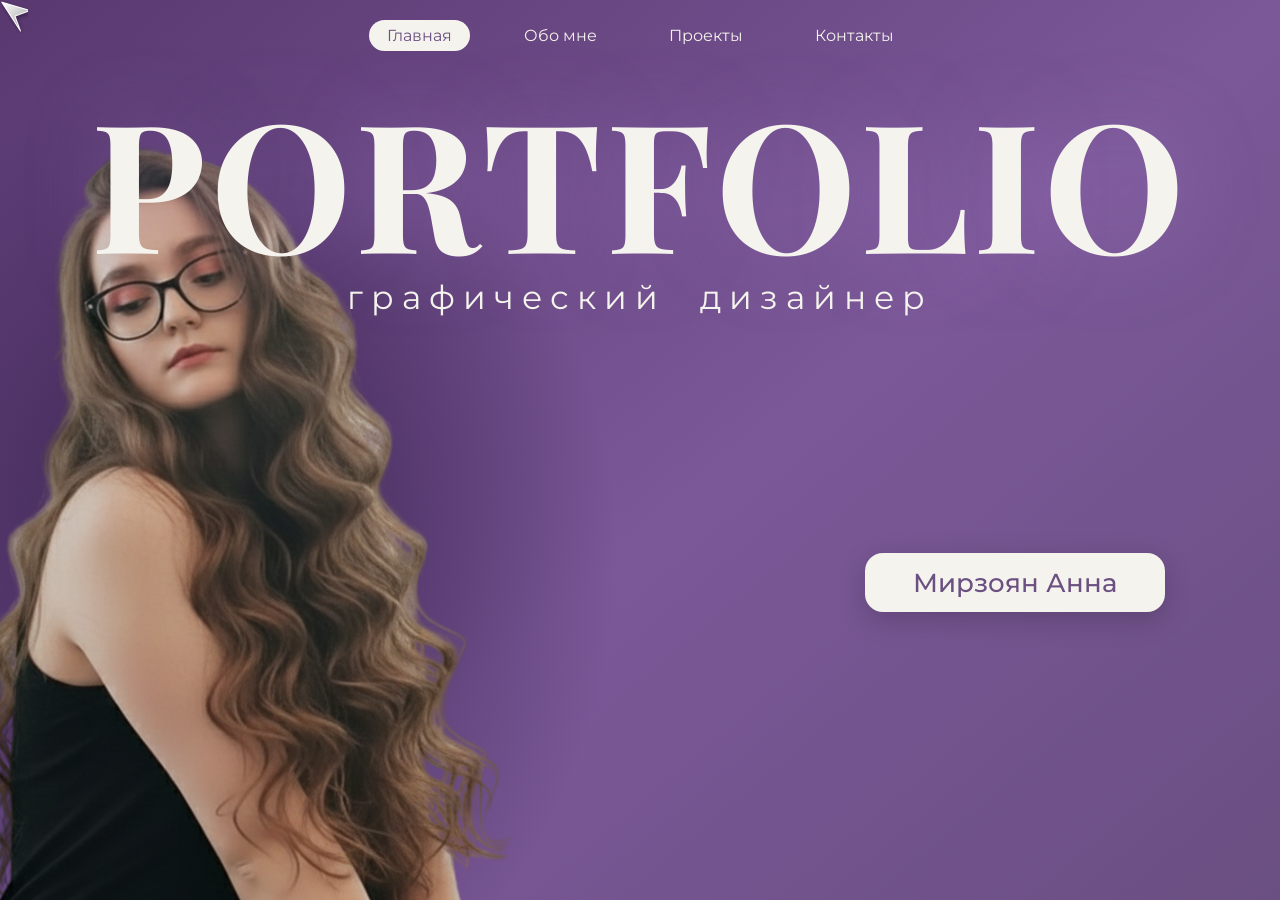
==== index.html @ 2890fb09 "Add files via upload" ====
<!DOCTYPE html>
<html lang="ru">
<head>
<meta charset="UTF-8">
<meta name="viewport" content="width=device-width, initial-scale=1.0">
<title>Анна Мирзоян — Графический дизайнер</title>
<link href="https://fonts.googleapis.com/css2?family=Montserrat:wght@400;500;600&family=Playfair+Display:wght@400;700&display=swap" rel="stylesheet">
<style>
*,*::before,*::after{margin:0;padding:0;box-sizing:border-box}
:root{--p:#6b5082;--cream:#f5f3ed;--lt:#5a3d70}
html,body{width:100%;height:100%;overflow:hidden;cursor:none;font-family:'Montserrat',sans-serif;background:var(--p);transition:background .4s}

/* CURSOR */
#cur{position:fixed;top:0;left:0;width:28px;height:36px;pointer-events:none;z-index:99999;transition:transform .15s}
body.light #cur path{stroke:#333}

/* NAV */
nav{position:fixed;top:0;left:0;right:0;z-index:1000;display:flex;justify-content:center;gap:36px;padding:20px 0}
nav button{font-family:'Montserrat',sans-serif;font-size:16px;background:transparent;border:none;color:var(--cream);cursor:none;padding:6px 18px;border-radius:20px;transition:all .25s}
nav button.active{background:var(--cream);color:var(--p)}
nav button:hover:not(.active){opacity:.75;transform:translateY(-2px)}
body.light nav button{color:var(--lt)}
body.light nav button.active{background:var(--lt);color:#fff}

/* TABS */
.tab{display:none;position:fixed;inset:0;overflow:hidden}
.tab.active{display:block}
.tab.anim{animation:fadeUp .45s ease both}
@keyframes fadeUp{from{opacity:0;transform:translateY(18px)}to{opacity:1;transform:translateY(0)}}

/* ══ HOME ══ */
#home{background:linear-gradient(140deg,#593870 0%,#7b5898 55%,#6a4f82 100%)}
#home::before{content:'';position:absolute;inset:0;z-index:0;background:radial-gradient(ellipse 52% 88% at 16% 62%,rgba(35,18,55,.72) 0%,transparent 62%)}

.hero-photo{position:absolute;left:0;bottom:0;height:90vh;width:auto;object-fit:contain;object-position:left bottom;z-index:1;animation:slideL .9s cubic-bezier(.22,1,.36,1) both .1s}
@keyframes slideL{from{opacity:0;transform:translateX(-50px)}to{opacity:1;transform:translateX(0)}}

.hero-text{position:absolute;top:10%;left:0;right:0;text-align:center;z-index:2;pointer-events:none;animation:fadeDown .8s ease both .15s}
@keyframes fadeDown{from{opacity:0;transform:translateY(-22px)}to{opacity:1;transform:translateY(0)}}
.hero-text h1{font-family:'Playfair Display',serif;font-size:min(14vw,190px);color:var(--cream);line-height:1;letter-spacing:4px;text-shadow:0 0 80px rgba(180,140,220,.35)}
.hero-text p{font-size:min(2.6vw,36px);color:var(--cream);letter-spacing:8px;margin-top:8px}

.hero-btn{position:absolute;right:9%;bottom:32%;z-index:3;background:var(--cream);color:var(--p);font-family:'Montserrat',sans-serif;font-size:min(2vw,30px);font-weight:500;padding:14px 48px;border-radius:18px;border:none;cursor:none;box-shadow:0 8px 28px rgba(0,0,0,.18);animation:popIn .65s cubic-bezier(.34,1.56,.64,1) both .55s;transition:transform .3s,box-shadow .3s}
@keyframes popIn{from{opacity:0;transform:scale(.65)}to{opacity:1;transform:scale(1)}}
.hero-btn:hover{transform:scale(1.07);box-shadow:0 0 30px rgba(180,130,230,.55),0 14px 36px rgba(0,0,0,.22)}

/* ══ ABOUT ══ */
#about{background:#fff}
.about-scroll{position:absolute;inset:0;overflow-y:auto;overflow-x:hidden;display:flex;flex-direction:column;align-items:center;padding:90px 5% 60px}
.about-heading{font-family:'Playfair Display',serif;font-size:min(9vw,96px);color:var(--lt);text-align:center;width:100%;margin-bottom:40px;animation:fadeDown .6s ease both}
.about-grid{display:grid;grid-template-columns:1fr 1fr;gap:24px;width:100%;max-width:860px}
.card{background:var(--p);color:#fff;border-radius:22px;padding:32px;font-size:16px;line-height:1.65;box-shadow:0 12px 32px rgba(0,0,0,.13);animation:cardPop .5s ease both;transition:transform .3s,box-shadow .3s}
.card:nth-child(2){animation-delay:.15s}
.card:hover{transform:translateY(-6px);box-shadow:0 0 28px rgba(160,100,220,.4),0 18px 40px rgba(0,0,0,.18)}
@keyframes cardPop{from{opacity:0;transform:scale(.9) translateY(12px)}to{opacity:1;transform:scale(1) translateY(0)}}
.card p+p{margin-top:16px}
.sw-row{display:flex;gap:10px;margin-bottom:24px;flex-wrap:wrap}
.sw{width:48px;height:48px;background:#fff;color:var(--p);border-radius:12px;display:flex;align-items:center;justify-content:center;font-weight:700;font-size:17px;transition:.25s;cursor:none;flex-shrink:0}
.sw:hover{transform:translateY(-8px);box-shadow:0 0 16px rgba(255,255,255,.6)}
.sk-list{list-style:none}
.sk-list li{padding:9px 0 9px 22px;position:relative;font-size:16px}
.sk-list li::before{content:'';position:absolute;left:0;top:50%;transform:translateY(-50%);width:8px;height:8px;background:#fff;border-radius:50%}

/* ══ PROJECTS ══ */
#projects{background:var(--p)}
.proj-scroll{position:absolute;inset:0;overflow-y:auto;overflow-x:hidden;padding:80px 3% 40px}
.proj-grid-top{display:grid;grid-template-columns:1fr 1.5fr;gap:16px;max-width:1060px;margin:0 auto 16px}
.proj-grid-bot{display:grid;grid-template-columns:2fr 1fr;gap:16px;max-width:1060px;margin:0 auto}
.pc{background:var(--cream);border-radius:22px;padding:20px;color:var(--lt);display:flex;flex-direction:column;overflow:hidden;transition:transform .35s,box-shadow .35s;animation:cardPop .5s ease both}
.pc:nth-child(2){animation-delay:.1s}.pc:nth-child(3){animation-delay:.2s}.pc:nth-child(4){animation-delay:.3s}
.pc:hover{transform:translateY(-8px) scale(1.01);box-shadow:0 0 36px rgba(200,150,255,.45),0 20px 44px rgba(0,0,0,.28)}
.pc h3{font-family:'Playfair Display',serif;font-size:clamp(16px,1.8vw,26px);text-align:center;margin-bottom:12px;flex-shrink:0}
.imgs{display:flex;gap:8px;justify-content:center;align-items:center;flex:1;min-height:0}
.imgs img{border-radius:10px;object-fit:contain;max-width:100%;max-height:100%;transition:transform .3s,box-shadow .3s;cursor:pointer}
.imgs img:hover{transform:scale(1.07);box-shadow:0 0 18px rgba(160,100,220,.5)}
.id-wrap{display:flex;gap:10px;flex:1;min-height:0;overflow:hidden}
.id-main{border-radius:10px;object-fit:cover;width:42%;height:100%;transition:transform .3s,box-shadow .3s;cursor:pointer}
.id-main:hover{transform:scale(1.04);box-shadow:0 0 20px rgba(160,100,220,.5)}
.id-sm-grid{display:grid;grid-template-columns:1fr 1fr;grid-template-rows:1fr 1fr;gap:5px;width:58%;overflow:hidden}
.id-sm-grid div{display:flex;flex-direction:column;gap:2px;overflow:hidden}
.id-sm-grid span{font-size:10px;text-align:center;font-weight:600;color:var(--lt);flex-shrink:0}
.id-sm-grid img{width:100%;border-radius:7px;object-fit:cover;flex:1;min-height:0;transition:transform .3s,box-shadow .3s;cursor:pointer}
.id-sm-grid img:hover{transform:scale(1.07);box-shadow:0 0 14px rgba(160,100,220,.5)}

/* ══ CONTACTS ══ */
#contacts{background:var(--cream)}
.cont-wrap{position:absolute;inset:0;display:flex;flex-direction:column;align-items:center;justify-content:center;text-align:center;padding:80px 30px 40px;color:var(--lt);overflow-y:auto}
.cont-wrap h2{font-family:'Montserrat',sans-serif;font-size:clamp(24px,3.2vw,52px);font-weight:600;line-height:1.3;margin-bottom:48px;color:var(--lt);text-align:center;width:100%;animation:fadeDown .7s ease both}
.launch{display:inline-block;text-decoration:none;background:linear-gradient(100deg,#6b4f80,#a07cc8);color:#fff;font-family:'Montserrat',sans-serif;font-size:clamp(26px,3.8vw,62px);font-weight:600;padding:20px 60px;border-radius:60px;cursor:none;box-shadow:0 10px 30px rgba(0,0,0,.18);animation:popIn .7s cubic-bezier(.34,1.56,.64,1) both .2s;transition:transform .3s,box-shadow .3s;margin-bottom:40px}
.launch:hover{transform:scale(1.06);box-shadow:0 0 50px rgba(160,100,240,.6),0 18px 44px rgba(0,0,0,.25)}
.tg{font-size:clamp(18px,2.2vw,36px);color:var(--lt);text-decoration:none;display:inline-block;transition:transform .3s,color .3s;cursor:none;animation:fadeUp .6s ease both .35s}
.tg:hover{transform:scale(1.1);color:var(--p);text-shadow:0 0 20px rgba(160,100,220,.5)}
.cont-sub{font-size:clamp(13px,1.1vw,18px);opacity:.6;margin-top:18px;animation:fadeUp .6s ease both .45s;color:var(--lt)}

/* ══ LIGHTBOX ══ */
#lightbox{position:fixed;inset:0;z-index:9998;background:rgba(0,0,0,.88);display:none;align-items:center;justify-content:center;backdrop-filter:blur(6px)}
#lightbox.open{display:flex;animation:fadeUp .25s ease both}
#lightbox img{max-width:90vw;max-height:90vh;border-radius:12px;box-shadow:0 0 60px rgba(180,120,255,.5);transform-origin:center;transition:transform .15s ease;cursor:none}
#lb-hint{position:fixed;bottom:24px;left:50%;transform:translateX(-50%);color:rgba(255,255,255,.55);font-size:14px;pointer-events:none;z-index:9999;letter-spacing:.5px;white-space:nowrap}

/* ══════════════════════════════════════════
   TABLET ≤ 900px
══════════════════════════════════════════ */
@media(max-width:900px){
  nav{gap:18px;padding:14px 12px;flex-wrap:wrap}
  nav button{font-size:14px;padding:5px 14px}
  .hero-text h1{font-size:min(18vw,120px)}
  .hero-text p{font-size:min(3.5vw,22px);letter-spacing:4px}
  .hero-btn{font-size:min(3vw,20px);padding:12px 32px;right:6%;bottom:20%}
  .hero-photo{height:70vh}
  .about-heading{font-size:min(12vw,72px)}
  .about-grid{grid-template-columns:1fr;max-width:520px}
  .proj-grid-top{grid-template-columns:1fr}
  .proj-grid-bot{grid-template-columns:1fr}
  .cont-wrap h2{font-size:clamp(22px,4.5vw,40px)}
  .launch{font-size:clamp(22px,5vw,44px);padding:16px 40px}
}

/* ══════════════════════════════════════════
   MOBILE ≤ 600px
══════════════════════════════════════════ */
@media(max-width:600px){
  /* Cursor off on touch */
  #cur{display:none}
  html,body{cursor:auto}

  /* Nav */
  nav{gap:4px;padding:10px 6px;flex-wrap:wrap;background:rgba(0,0,0,.15)}
  nav button{font-size:12px;padding:4px 10px;border-radius:14px}

  /* HOME — photo stays bottom-left, text above it */
  #home{overflow:hidden}
  .hero-photo{
    height:75vh;
    width:auto;
    position:absolute;
    left:0;
    bottom:0;
    z-index:1}
  .hero-text{
    position:absolute;
    top:12%;
    left:0;right:0;
    z-index:2;
    text-align:center;
    pointer-events:none}
  .hero-text h1{font-size:13vw;letter-spacing:0px}
  .hero-text p{font-size:4vw;letter-spacing:2px;margin-top:4px}
  .hero-btn{
    font-size:4.5vw;
    padding:12px 28px;
    right:5%;
    bottom:12%;
    z-index:3}

  /* ABOUT — single column, no overflow */
  .about-scroll{padding:70px 12px 40px}
  .about-heading{font-size:min(13vw,52px);margin-bottom:20px}
  .about-grid{
    grid-template-columns:1fr;
    gap:14px;
    width:100%;
    max-width:100%}
  .card{padding:20px;font-size:14px;border-radius:16px}
  .card p+p{margin-top:12px}
  .sw{width:40px;height:40px;font-size:14px}
  .sk-list li{font-size:14px;padding:7px 0 7px 20px}

  /* PROJECTS */
  .proj-scroll{padding:65px 8px 30px}
  .proj-grid-top,.proj-grid-bot{
    grid-template-columns:1fr;
    margin-bottom:10px}
  .pc{padding:14px;border-radius:16px;min-height:200px}
  .pc h3{font-size:5vw;margin-bottom:10px}
  .id-wrap{flex-direction:column;gap:8px}
  .id-main{width:100%;height:160px;object-fit:cover;flex:none}
  .id-sm-grid{width:100%;height:auto}
  .id-sm-grid img{height:70px}
  .imgs img{max-height:130px}

  /* CONTACTS */
  .cont-wrap{padding:70px 16px 40px;justify-content:center}
  .cont-wrap h2{font-size:6vw;margin-bottom:28px}
  .launch{font-size:6.5vw;padding:14px 24px;border-radius:36px;margin-bottom:24px}
  .tg{font-size:5vw}
  .cont-sub{font-size:3.5vw}

  /* LIGHTBOX */
  #lb-hint{font-size:11px;bottom:12px;text-align:center;width:90%}
}
</style>
</head>
<body>

<svg id="cur" viewBox="0 0 30 38" fill="none">
  <defs>
    <linearGradient id="cg" x1="0%" y1="0%" x2="100%" y2="100%">
      <stop offset="0%" stop-color="#fff"/>
      <stop offset="55%" stop-color="#c8c8c8"/>
      <stop offset="100%" stop-color="#606060"/>
    </linearGradient>
    <filter id="cs"><feDropShadow dx="1" dy="2" stdDeviation="2" flood-color="#0006"/></filter>
  </defs>
  <path d="M2 2 L22 33 L16 17 L32 11 Z" fill="url(#cg)" stroke="#fff" stroke-width="1.1" stroke-linejoin="round" filter="url(#cs)"/>
</svg>

<nav>
  <button class="active" data-tab="home">Главная</button>
  <button data-tab="about">Обо мне</button>
  <button data-tab="projects">Проекты</button>
  <button data-tab="contacts">Контакты</button>
</nav>

<!-- HOME -->
<section id="home" class="tab active">
  <img src="images/Gemini_Generated_Image_dy2havdy2havdy2h_no_bg_preview_carve_photos.png"
       class="hero-photo" alt="Анна" onerror="this.style.display='none'">
  <div class="hero-text">
    <h1>PORTFOLIO</h1>
    <p>графический&nbsp;&nbsp;дизайнер</p>
  </div>
  <button class="hero-btn">Мирзоян Анна</button>
</section>

<!-- ABOUT -->
<section id="about" class="tab">
  <div class="about-scroll">
    <h2 class="about-heading">ABOUT ME</h2>
    <div class="about-grid">
      <div class="card">
        <p>Привет! Меня зовут Аня.<br>Я — начинающий графический дизайнер.</p>
        <p>У меня два образования по специальности: среднее профессиональное (с отличием) и неоконченное высшее (учусь на втором курсе)</p>
        <p>Я работаю с фирменным стилем, брендингом и айдентикой. Так же занимаюсь инфографикой, разработкой печатной продукции и разработкой визуальных материалов для маркетплейсов.</p>
      </div>
      <div class="card">
        <div class="sw-row">
          <div class="sw">Ps</div><div class="sw">Ai</div>
          <div class="sw">Id</div><div class="sw" style="font-size:13px">Fig</div>
        </div>
        <ul class="sk-list">
          <li>Насмотренность</li>
          <li>Умение работать с нейросетями</li>
          <li>Внимание к деталям</li>
          <li>Креативность</li>
          <li>Организованность</li>
        </ul>
      </div>
    </div>
  </div>
</section>

<!-- PROJECTS -->
<section id="projects" class="tab">
  <div class="proj-scroll">
    <div class="proj-grid-top">
      <div class="pc">
        <h3>Инфографика</h3>
        <div class="imgs">
          <img src="images/Frame 1 1.png" alt="inf1" class="lb-img">
          <img src="images/Frame 2 1.png" alt="inf2" class="lb-img">
        </div>
      </div>
      <div class="pc">
        <h3>Фирменный&nbsp;стиль</h3>
        <div class="id-wrap">
          <img src="images/image 16.png" class="id-main lb-img" alt="brand-main">
          <div class="id-sm-grid">
            <div><span>Logo</span><img src="images/image 10.png" alt="logo" class="lb-img"></div>
            <div><span>Security field</span><img src="images/image 12.png" alt="sec" class="lb-img"></div>
            <div><span>Twists/dies</span><img src="images/image 11.png" alt="tw" class="lb-img"></div>
            <div><span>Corporate colors</span><img src="images/image 13.png" alt="col" class="lb-img"></div>
          </div>
        </div>
      </div>
    </div>
    <div class="proj-grid-bot">
      <div class="pc">
        <h3>Верстка</h3>
        <div class="imgs" style="flex-direction:row;gap:10px">
          <img src="images/image 14.png" alt="lay1" class="lb-img" style="flex:1;min-width:0;max-height:160px;object-fit:cover;border-radius:10px">
          <img src="images/image 15.png" alt="lay2" class="lb-img" style="flex:1;min-width:0;max-height:160px;object-fit:cover;border-radius:10px">
          <img src="images/image 17.png" alt="lay3" class="lb-img" style="flex:1;min-width:0;max-height:160px;object-fit:cover;border-radius:10px">
        </div>
      </div>
      <div class="pc">
        <h3>Разработка<br>упаковки</h3>
        <div class="imgs">
          <img src="images/image 18.png" alt="pack" class="lb-img">
        </div>
      </div>
    </div>
  </div>
</section>

<!-- CONTACTS -->
<section id="contacts" class="tab">
  <div class="cont-wrap">
    <h2>Вы долистали до конца,<br>это знак.<br>Пора писать!</h2>
    <a href="https://t.me/Gray_witch" target="_blank" class="launch">Запустить проект</a>
    <a href="https://t.me/Gray_witch" target="_blank" class="tg">ТГ: @Gray_witch</a>
    <p class="cont-sub">Ваше входящее сообщение — мой любимый вид уведомлений</p>
  </div>
</section>

<!-- LIGHTBOX -->
<div id="lightbox">
  <img id="lb-img" src="" alt="">
  <div id="lb-hint">Нажмите чтобы закрыть &nbsp;|&nbsp; Колесо мыши — приближение</div>
</div>

<script>
// Cursor
const cur = document.getElementById('cur');
document.addEventListener('mousemove', e => {
  cur.style.left = e.clientX + 'px';
  cur.style.top  = e.clientY + 'px';
});
document.querySelectorAll('a,button').forEach(el => {
  el.addEventListener('mouseenter', () => cur.style.transform = 'scale(1.6)');
  el.addEventListener('mouseleave', () => cur.style.transform = 'scale(1)');
});

// Tabs
const navBtns = document.querySelectorAll('nav button');
const tabs = document.querySelectorAll('.tab');
function go(id) {
  tabs.forEach(t => { t.classList.remove('active','anim'); });
  navBtns.forEach(b => b.classList.remove('active'));
  const sec = document.getElementById(id);
  const btn = document.querySelector(`[data-tab="${id}"]`);
  sec.classList.add('active');
  void sec.offsetWidth;
  sec.classList.add('anim');
  btn.classList.add('active');
  const light = id === 'about' || id === 'contacts';
  document.body.classList.toggle('light', light);
  document.body.style.background = light ? (id === 'about' ? '#fff' : '#f5f3ed') : '#6b5082';
}
navBtns.forEach(b => b.addEventListener('click', () => go(b.dataset.tab)));

// Lightbox
const lb = document.getElementById('lightbox');
const lbImg = document.getElementById('lb-img');
let lbScale = 1;
function openLb(src) { lbImg.src = src; lbScale = 1; lbImg.style.transform = 'scale(1)'; lb.classList.add('open'); }
function closeLb() { lb.classList.remove('open'); lbImg.src = ''; }
document.addEventListener('click', e => {
  const t = e.target;
  if (t.classList.contains('lb-img')) { openLb(t.src); return; }
  if (lb.classList.contains('open')) { closeLb(); }
});
document.addEventListener('keydown', e => { if (e.key === 'Escape') closeLb(); });
lb.addEventListener('wheel', e => {
  e.preventDefault();
  lbScale += e.deltaY < 0 ? 0.15 : -0.15;
  lbScale = Math.max(0.5, Math.min(5, lbScale));
  lbImg.style.transform = `scale(${lbScale})`;
}, { passive: false });
</script>
</body>
</html>
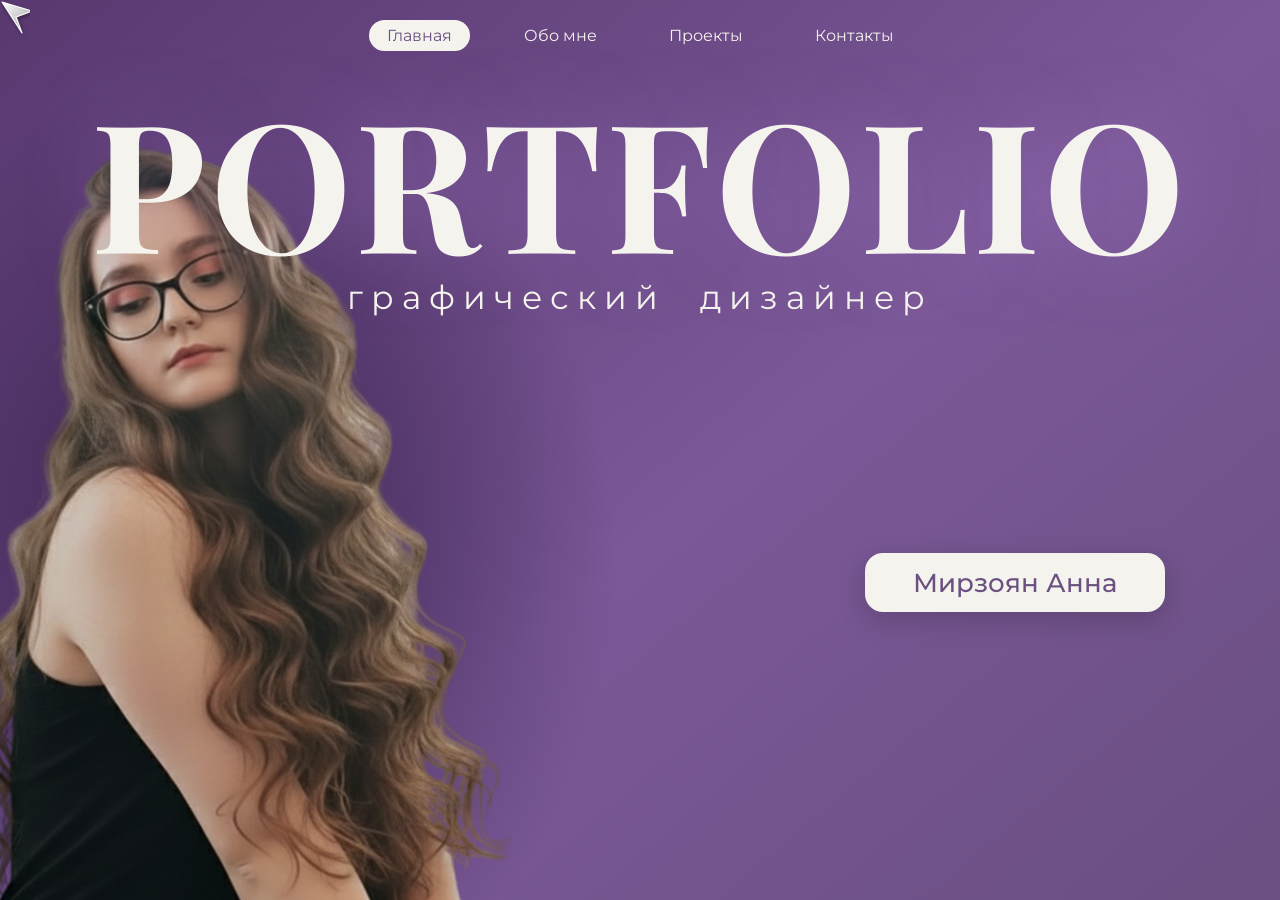
==== commit 19d341ff: "Add files via upload" ====
--- a/index.html
+++ b/index.html
@@ -10,9 +10,10 @@
 :root{--p:#6b5082;--cream:#f5f3ed;--lt:#5a3d70}
 html,body{width:100%;height:100%;overflow:hidden;cursor:none;font-family:'Montserrat',sans-serif;background:var(--p);transition:background .4s}
 
-/* CURSOR */
-#cur{position:fixed;top:0;left:0;width:28px;height:36px;pointer-events:none;z-index:99999;transition:transform .15s}
-body.light #cur path{stroke:#333}
+/* CURSOR — SVG, follows mouse */
+#cur{position:fixed;top:0;left:0;width:30px;height:38px;pointer-events:none;z-index:99999;transition:width .15s,height .15s}
+/* Kill system cursor everywhere */
+*{cursor:none !important}
 
 /* NAV */
 nav{position:fixed;top:0;left:0;right:0;z-index:1000;display:flex;justify-content:center;gap:36px;padding:20px 0}
@@ -54,32 +55,36 @@
 .card:hover{transform:translateY(-6px);box-shadow:0 0 28px rgba(160,100,220,.4),0 18px 40px rgba(0,0,0,.18)}
 @keyframes cardPop{from{opacity:0;transform:scale(.9) translateY(12px)}to{opacity:1;transform:scale(1) translateY(0)}}
 .card p+p{margin-top:16px}
-.sw-row{display:flex;gap:10px;margin-bottom:24px;flex-wrap:wrap}
-.sw{width:48px;height:48px;background:#fff;color:var(--p);border-radius:12px;display:flex;align-items:center;justify-content:center;font-weight:700;font-size:17px;transition:.25s;cursor:none;flex-shrink:0}
-.sw:hover{transform:translateY(-8px);box-shadow:0 0 16px rgba(255,255,255,.6)}
+.sw-row{display:flex;gap:14px;margin-bottom:24px;flex-wrap:wrap}
+
+/* Убрали фон, увеличили размер контейнера для иконок */
+.sw{width:60px;height:60px;background:transparent;display:flex;align-items:center;justify-content:center;transition:.25s;cursor:none;flex-shrink:0}
+.sw:hover{transform:translateY(-8px) scale(1.05); filter:drop-shadow(0 10px 14px rgba(0,0,0,.15))}
+
 .sk-list{list-style:none}
 .sk-list li{padding:9px 0 9px 22px;position:relative;font-size:16px}
 .sk-list li::before{content:'';position:absolute;left:0;top:50%;transform:translateY(-50%);width:8px;height:8px;background:#fff;border-radius:50%}
 
 /* ══ PROJECTS ══ */
 #projects{background:var(--p)}
-.proj-scroll{position:absolute;inset:0;overflow-y:auto;overflow-x:hidden;padding:80px 3% 40px}
-.proj-grid-top{display:grid;grid-template-columns:1fr 1.5fr;gap:16px;max-width:1060px;margin:0 auto 16px}
-.proj-grid-bot{display:grid;grid-template-columns:2fr 1fr;gap:16px;max-width:1060px;margin:0 auto}
+/* Project grids — fixed height so cards don't stretch */
+.proj-scroll{position:absolute;inset:0;overflow-y:auto;overflow-x:hidden;padding:74px 3% 20px}
+.proj-grid-top{display:grid;grid-template-columns:1fr 1.5fr;gap:14px;max-width:1060px;margin:0 auto 14px;height:calc(50vh - 60px)}
+.proj-grid-bot{display:grid;grid-template-columns:2fr 1fr;gap:14px;max-width:1060px;margin:0 auto;height:calc(50vh - 60px)}
 .pc{background:var(--cream);border-radius:22px;padding:20px;color:var(--lt);display:flex;flex-direction:column;overflow:hidden;transition:transform .35s,box-shadow .35s;animation:cardPop .5s ease both}
 .pc:nth-child(2){animation-delay:.1s}.pc:nth-child(3){animation-delay:.2s}.pc:nth-child(4){animation-delay:.3s}
 .pc:hover{transform:translateY(-8px) scale(1.01);box-shadow:0 0 36px rgba(200,150,255,.45),0 20px 44px rgba(0,0,0,.28)}
 .pc h3{font-family:'Playfair Display',serif;font-size:clamp(16px,1.8vw,26px);text-align:center;margin-bottom:12px;flex-shrink:0}
 .imgs{display:flex;gap:8px;justify-content:center;align-items:center;flex:1;min-height:0}
-.imgs img{border-radius:10px;object-fit:contain;max-width:100%;max-height:100%;transition:transform .3s,box-shadow .3s;cursor:pointer}
+.imgs img{border-radius:10px;object-fit:contain;max-width:48%;max-height:85%;transition:transform .3s,box-shadow .3s;cursor:none}
 .imgs img:hover{transform:scale(1.07);box-shadow:0 0 18px rgba(160,100,220,.5)}
 .id-wrap{display:flex;gap:10px;flex:1;min-height:0;overflow:hidden}
-.id-main{border-radius:10px;object-fit:cover;width:42%;height:100%;transition:transform .3s,box-shadow .3s;cursor:pointer}
+.id-main{border-radius:10px;object-fit:cover;width:42%;height:100%;transition:transform .3s,box-shadow .3s;cursor:none !important}
 .id-main:hover{transform:scale(1.04);box-shadow:0 0 20px rgba(160,100,220,.5)}
 .id-sm-grid{display:grid;grid-template-columns:1fr 1fr;grid-template-rows:1fr 1fr;gap:5px;width:58%;overflow:hidden}
 .id-sm-grid div{display:flex;flex-direction:column;gap:2px;overflow:hidden}
 .id-sm-grid span{font-size:10px;text-align:center;font-weight:600;color:var(--lt);flex-shrink:0}
-.id-sm-grid img{width:100%;border-radius:7px;object-fit:cover;flex:1;min-height:0;transition:transform .3s,box-shadow .3s;cursor:pointer}
+.id-sm-grid img{width:100%;border-radius:7px;object-fit:cover;flex:1;min-height:0;transition:transform .3s,box-shadow .3s;cursor:none}
 .id-sm-grid img:hover{transform:scale(1.07);box-shadow:0 0 14px rgba(160,100,220,.5)}
 
 /* ══ CONTACTS ══ */
@@ -97,6 +102,8 @@
 #lightbox.open{display:flex;animation:fadeUp .25s ease both}
 #lightbox img{max-width:90vw;max-height:90vh;border-radius:12px;box-shadow:0 0 60px rgba(180,120,255,.5);transform-origin:center;transition:transform .15s ease;cursor:none}
 #lb-hint{position:fixed;bottom:24px;left:50%;transform:translateX(-50%);color:rgba(255,255,255,.55);font-size:14px;pointer-events:none;z-index:9999;letter-spacing:.5px;white-space:nowrap}
+/* Hide hint on touch devices */
+@media(hover:none){#lb-hint{display:none}}
 
 /* ══════════════════════════════════════════
    TABLET ≤ 900px
@@ -163,7 +170,10 @@
     max-width:100%}
   .card{padding:20px;font-size:14px;border-radius:16px}
   .card p+p{margin-top:12px}
-  .sw{width:40px;height:40px;font-size:14px}
+  
+  /* Увеличены иконки для мобилки */
+  .sw{width:48px;height:48px;}
+  
   .sk-list li{font-size:14px;padding:7px 0 7px 20px}
 
   /* PROJECTS */
@@ -235,8 +245,11 @@
       </div>
       <div class="card">
         <div class="sw-row">
-          <div class="sw">Ps</div><div class="sw">Ai</div>
-          <div class="sw">Id</div><div class="sw" style="font-size:13px">Fig</div>
+          <!-- Картинки занимают 100% контейнера и имеют свое скругление -->
+          <div class="sw"><img src="images/ps_logo.png" alt="Ps" style="width:100%;height:100%;object-fit:cover;border-radius:14px;"></div>
+          <div class="sw"><img src="images/ai_logo.png" alt="Ai" style="width:100%;height:100%;object-fit:cover;border-radius:14px;"></div>
+          <div class="sw"><img src="images/id_logo.png" alt="Id" style="width:100%;height:100%;object-fit:cover;border-radius:14px;"></div>
+          <div class="sw"><img src="images/figma_logo.png" alt="Fig" style="width:100%;height:100%;object-fit:cover;border-radius:14px;"></div>
         </div>
         <ul class="sk-list">
           <li>Насмотренность</li>
@@ -257,19 +270,19 @@
       <div class="pc">
         <h3>Инфографика</h3>
         <div class="imgs">
-          <img src="images/Frame 1 1.png" alt="inf1" class="lb-img">
-          <img src="images/Frame 2 1.png" alt="inf2" class="lb-img">
+          <img src="images/iphographic1.png" alt="inf1" class="lb-img">
+          <img src="images/iphographic2.png" alt="inf2" class="lb-img">
         </div>
       </div>
       <div class="pc">
         <h3>Фирменный&nbsp;стиль</h3>
         <div class="id-wrap">
-          <img src="images/image 16.png" class="id-main lb-img" alt="brand-main">
+          <img src="images/firm_stile_big.png" class="id-main lb-img" alt="brand-main">
           <div class="id-sm-grid">
-            <div><span>Logo</span><img src="images/image 10.png" alt="logo" class="lb-img"></div>
-            <div><span>Security field</span><img src="images/image 12.png" alt="sec" class="lb-img"></div>
-            <div><span>Twists/dies</span><img src="images/image 11.png" alt="tw" class="lb-img"></div>
-            <div><span>Corporate colors</span><img src="images/image 13.png" alt="col" class="lb-img"></div>
+            <div><span>Logo</span><img src="images/logo.png" alt="logo" class="lb-img"></div>
+            <div><span>Security field</span><img src="images/security_field.png" alt="sec" class="lb-img"></div>
+            <div><span>Twists/dies</span><img src="images/twists_dies.png" alt="tw" class="lb-img"></div>
+            <div><span>Corporate colors</span><img src="images/corporate_colors.png" alt="col" class="lb-img"></div>
           </div>
         </div>
       </div>
@@ -278,15 +291,15 @@
       <div class="pc">
         <h3>Верстка</h3>
         <div class="imgs" style="flex-direction:row;gap:10px">
-          <img src="images/image 14.png" alt="lay1" class="lb-img" style="flex:1;min-width:0;max-height:160px;object-fit:cover;border-radius:10px">
-          <img src="images/image 15.png" alt="lay2" class="lb-img" style="flex:1;min-width:0;max-height:160px;object-fit:cover;border-radius:10px">
-          <img src="images/image 17.png" alt="lay3" class="lb-img" style="flex:1;min-width:0;max-height:160px;object-fit:cover;border-radius:10px">
+          <img src="images/verstka1.png" alt="lay1" class="lb-img" style="flex:1;min-width:0;max-height:160px;object-fit:cover;border-radius:10px;cursor:none">
+          <img src="images/verstka2.png" alt="lay2" class="lb-img" style="flex:1;min-width:0;max-height:160px;object-fit:cover;border-radius:10px;cursor:none">
+          <img src="images/verstka3.png" alt="lay3" class="lb-img" style="flex:1;min-width:0;max-height:160px;object-fit:cover;border-radius:10px;cursor:none">
         </div>
       </div>
       <div class="pc">
         <h3>Разработка<br>упаковки</h3>
         <div class="imgs">
-          <img src="images/image 18.png" alt="pack" class="lb-img">
+          <img src="images/pack.jpg" alt="pack" class="lb-img" style="max-width: 85%; max-height: 90%;">
         </div>
       </div>
     </div>
@@ -316,9 +329,9 @@
   cur.style.left = e.clientX + 'px';
   cur.style.top  = e.clientY + 'px';
 });
-document.querySelectorAll('a,button').forEach(el => {
-  el.addEventListener('mouseenter', () => cur.style.transform = 'scale(1.6)');
-  el.addEventListener('mouseleave', () => cur.style.transform = 'scale(1)');
+document.querySelectorAll('a,button,.lb-img').forEach(el => {
+  el.addEventListener('mouseenter', () => { cur.style.width='52px'; cur.style.height='52px'; });
+  el.addEventListener('mouseleave', () => { cur.style.width='40px'; cur.style.height='40px'; });
 });
 
 // Tabs
@@ -359,4 +372,4 @@
 }, { passive: false });
 </script>
 </body>
-</html>
+</html>
